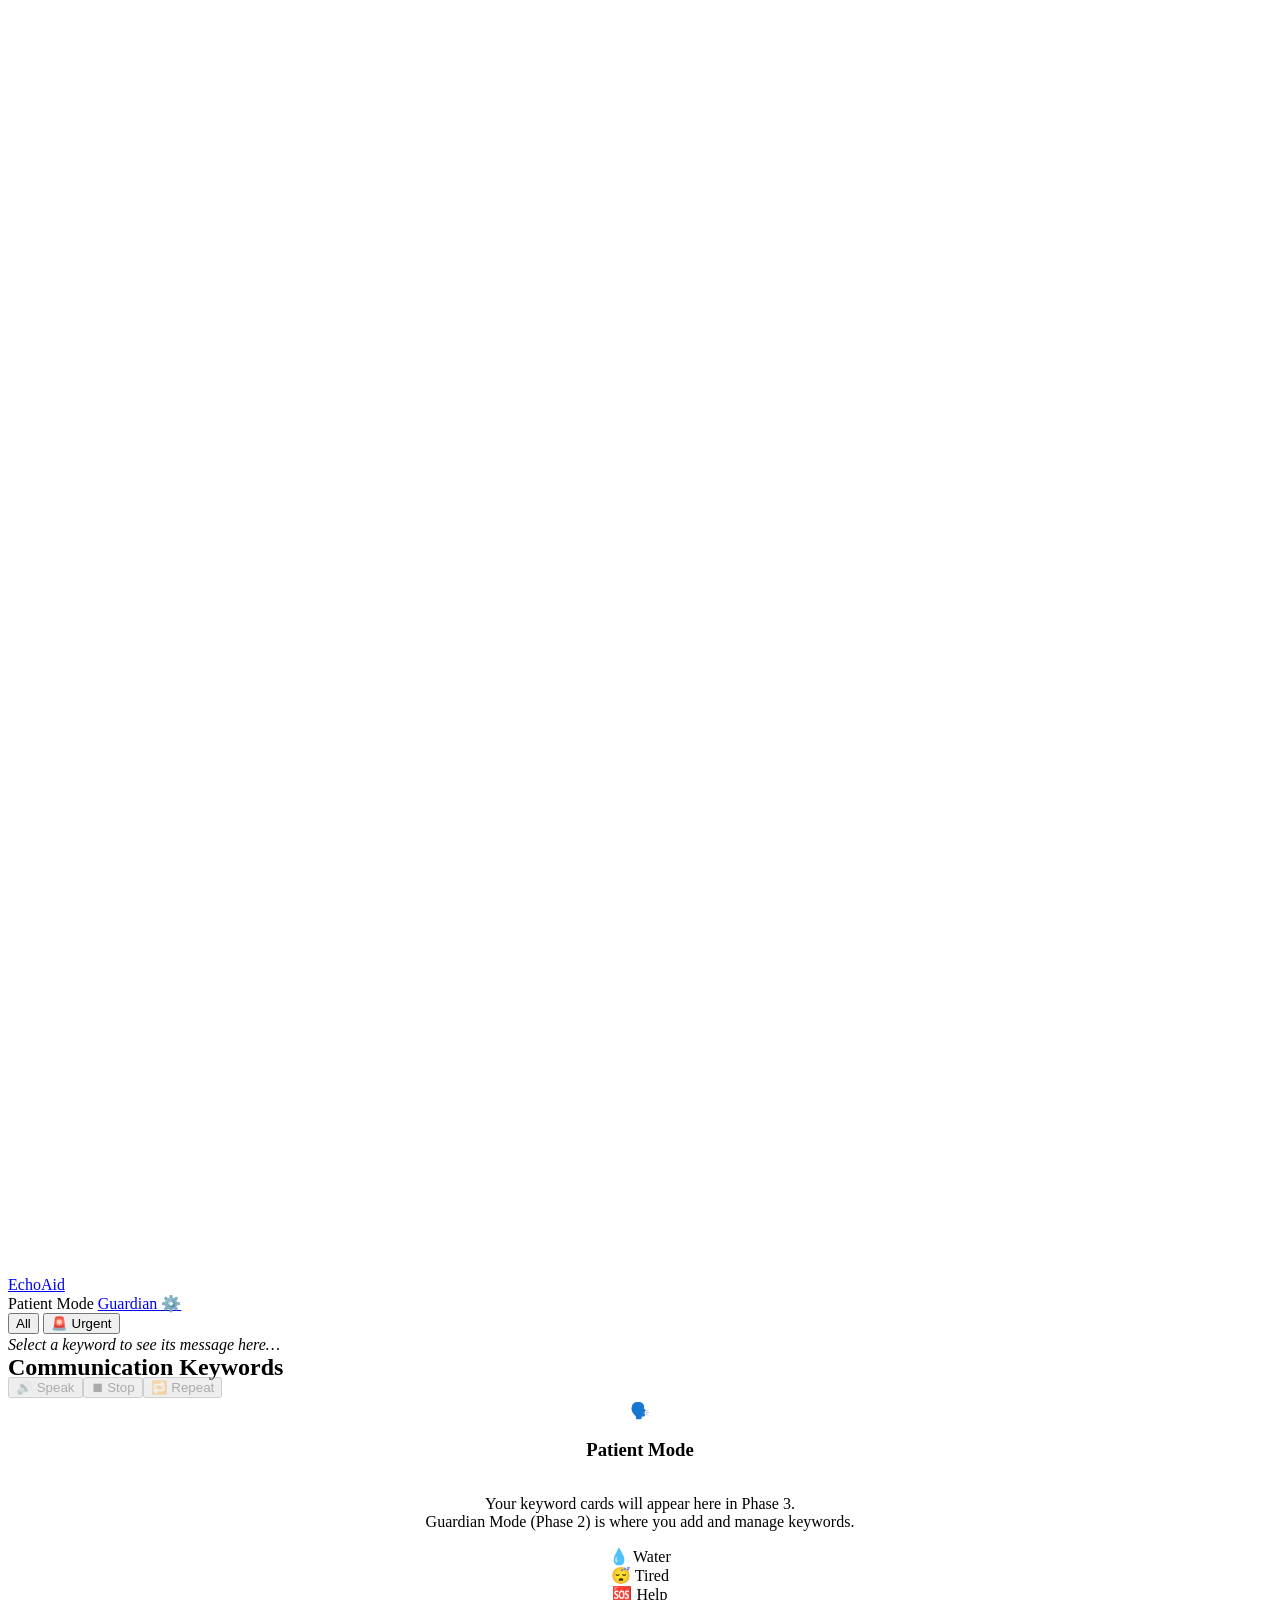
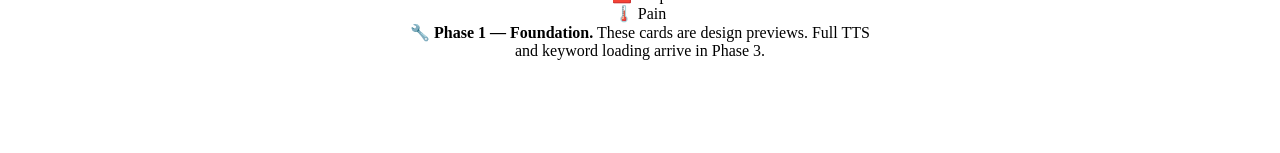
==== frontend/patient.html @ b4d968bd "Phase 1: Foundation and visual shell - FastAPI backend with lifespan startup (SQLite + SQLAlchemy) -" ====
<!DOCTYPE html>
<html lang="en">
<head>
  <meta charset="UTF-8" />
  <meta name="viewport" content="width=device-width, initial-scale=1.0" />
  <meta name="description"
        content="EchoAid Patient Mode — communicate using saved keywords and text-to-speech." />
  <title>EchoAid — Patient Mode</title>

  <link rel="preconnect" href="https://fonts.googleapis.com" />
  <link rel="preconnect" href="https://fonts.gstatic.com" crossorigin />
  <link href="https://fonts.googleapis.com/css2?family=Space+Mono:ital,wght@0,400;0,700;1,400;1,700&display=swap"
        rel="stylesheet" />

  <link rel="stylesheet" href="/static/css/tokens.css" />
  <link rel="stylesheet" href="/static/css/base.css" />
  <link rel="stylesheet" href="/static/css/components.css" />
  <link rel="stylesheet" href="/static/css/layout.css" />

  <style>
    /* Patient Mode specific overrides */
    body { background-color: var(--color-bg); }

    .patient-layout {
      display: grid;
      grid-template-rows: auto 1fr auto;
      min-height: calc(100vh - var(--header-height));
    }

    .patient-toolbar {
      background-color: var(--color-surface);
      border-bottom: 1.5px solid var(--color-border);
      padding: var(--space-4) 0;
    }

    .patient-content {
      padding: var(--space-6) 0;
    }

    .speech-panel {
      background-color: var(--color-surface);
      border-top: 1.5px solid var(--color-border);
      padding: var(--space-4) 0;
      position: sticky;
      bottom: 0;
      z-index: var(--z-raised);
    }

    .speech-display {
      min-height: 64px;
      padding: var(--space-4) var(--space-5);
      background-color: var(--color-bg);
      border: 2px solid var(--color-border);
      border-radius: var(--radius-base);
      font-size: var(--font-size-lg);
      color: var(--color-text-primary);
      font-family: var(--font-family);
      flex: 1;
      display: flex;
      align-items: center;
    }

    .speech-display--empty {
      color: var(--color-text-tertiary);
      font-style: italic;
    }

    .speech-controls {
      display: flex;
      gap: var(--space-3);
      flex-wrap: wrap;
    }

    /* Coming-soon overlay for Phase 1 */
    .phase-placeholder {
      display: flex;
      flex-direction: column;
      align-items: center;
      justify-content: center;
      gap: var(--space-6);
      padding: var(--space-16) var(--space-6);
      text-align: center;
    }
  </style>
</head>
<body>

<!-- Screen-reader announcer -->
<div id="sr-announcer" aria-live="assertive" aria-atomic="true" class="sr-only"></div>

<!-- ── Site Header ───────────────────────────────────────────────── -->
<header class="site-header" role="banner">
  <div class="site-header__inner">

    <a href="/" class="logo" aria-label="EchoAid home">
      <div class="logo__mark" aria-hidden="true">
        <svg viewBox="0 0 24 24" fill="none" stroke="white" stroke-width="2.5"
             stroke-linecap="round" stroke-linejoin="round" aria-hidden="true">
          <path d="M12 2v20M8 6v12M4 9v6M16 6v12M20 9v6"/>
        </svg>
      </div>
      <span class="logo__wordmark">Echo<span>Aid</span></span>
    </a>

    <nav class="site-header__nav" aria-label="Patient Mode navigation">
      <span class="badge badge-primary">Patient Mode</span>
      <a href="/guardian" class="btn btn-ghost btn-sm hide-mobile"
         aria-label="Switch to Guardian Mode">
        Guardian ⚙️
      </a>
    </nav>

  </div>
</header>

<!-- ── Main Content ──────────────────────────────────────────────── -->
<main id="main-content" role="main">
  <div class="patient-layout">

    <!-- Category navigation toolbar -->
    <div class="patient-toolbar" role="navigation" aria-label="Category filter">
      <div class="container">
        <div class="pill-tabs" role="tablist" aria-label="Keyword categories" id="category-tabs">
          <!-- Populated by Phase 3 JS. Placeholder for Phase 1: -->
          <button class="pill-tab active" role="tab" aria-selected="true" data-category="all">
            All
          </button>
          <button class="pill-tab" role="tab" aria-selected="false" data-category="urgent">
            🚨 Urgent
          </button>
        </div>
      </div>
    </div>

    <!-- Keyword grid -->
    <section class="patient-content" aria-labelledby="keywords-heading">
      <div class="container">
        <h2 id="keywords-heading" class="sr-only">Communication Keywords</h2>

        <!-- Phase 1 placeholder -->
        <div class="phase-placeholder" id="keyword-area">
          <div class="empty-state__icon" aria-hidden="true">🗣️</div>
          <h3 class="empty-state__title">Patient Mode</h3>
          <p class="empty-state__body text-secondary">
            Your keyword cards will appear here in Phase 3.<br/>
            Guardian Mode (Phase 2) is where you add and manage keywords.
          </p>
          <div class="flex gap-4 flex-wrap justify-center mt-4">
            <!-- Sample keyword card previews (static, non-functional) -->
            <div class="keyword-card" style="min-width:140px;" aria-hidden="true">
              <span class="keyword-card__icon">💧</span>
              <span class="keyword-card__label">Water</span>
            </div>
            <div class="keyword-card" style="min-width:140px;" aria-hidden="true">
              <span class="keyword-card__icon">😴</span>
              <span class="keyword-card__label">Tired</span>
            </div>
            <div class="keyword-card keyword-card--urgent" style="min-width:140px;" aria-hidden="true">
              <span class="keyword-card__icon">🆘</span>
              <span class="keyword-card__label">Help</span>
            </div>
            <div class="keyword-card" style="min-width:140px;" aria-hidden="true">
              <span class="keyword-card__icon">🌡️</span>
              <span class="keyword-card__label">Pain</span>
            </div>
          </div>
          <div class="alert alert-info mt-6" style="max-width: 480px;" role="note">
            <span aria-hidden="true">🔧</span>
            <span>
              <strong>Phase 1 — Foundation.</strong>
              These cards are design previews.
              Full TTS and keyword loading arrive in Phase 3.
            </span>
          </div>
        </div>
      </div>
    </section>

    <!-- Speech panel -->
    <div class="speech-panel" role="region" aria-label="Speech controls">
      <div class="container">
        <div class="flex gap-4 items-center flex-wrap">

          <div class="speech-display speech-display--empty"
               id="speech-display"
               aria-label="Selected message"
               aria-live="polite">
            Select a keyword to see its message here…
          </div>

          <div class="speech-controls">
            <button class="btn btn-primary btn-lg"
                    id="btn-speak"
                    aria-label="Speak selected message"
                    disabled>
              🔊 Speak
            </button>
            <button class="btn btn-secondary"
                    id="btn-stop"
                    aria-label="Stop speaking"
                    disabled>
              ⏹ Stop
            </button>
            <button class="btn btn-ghost"
                    id="btn-repeat"
                    aria-label="Repeat last message"
                    disabled>
              🔁 Repeat
            </button>
          </div>

        </div>
      </div>
    </div>

  </div>
</main>

<!-- ── Scripts ───────────────────────────────────────────────────── -->
<script src="/static/js/app.js"></script>
<script src="/static/js/patient.js"></script>

</body>
</html>
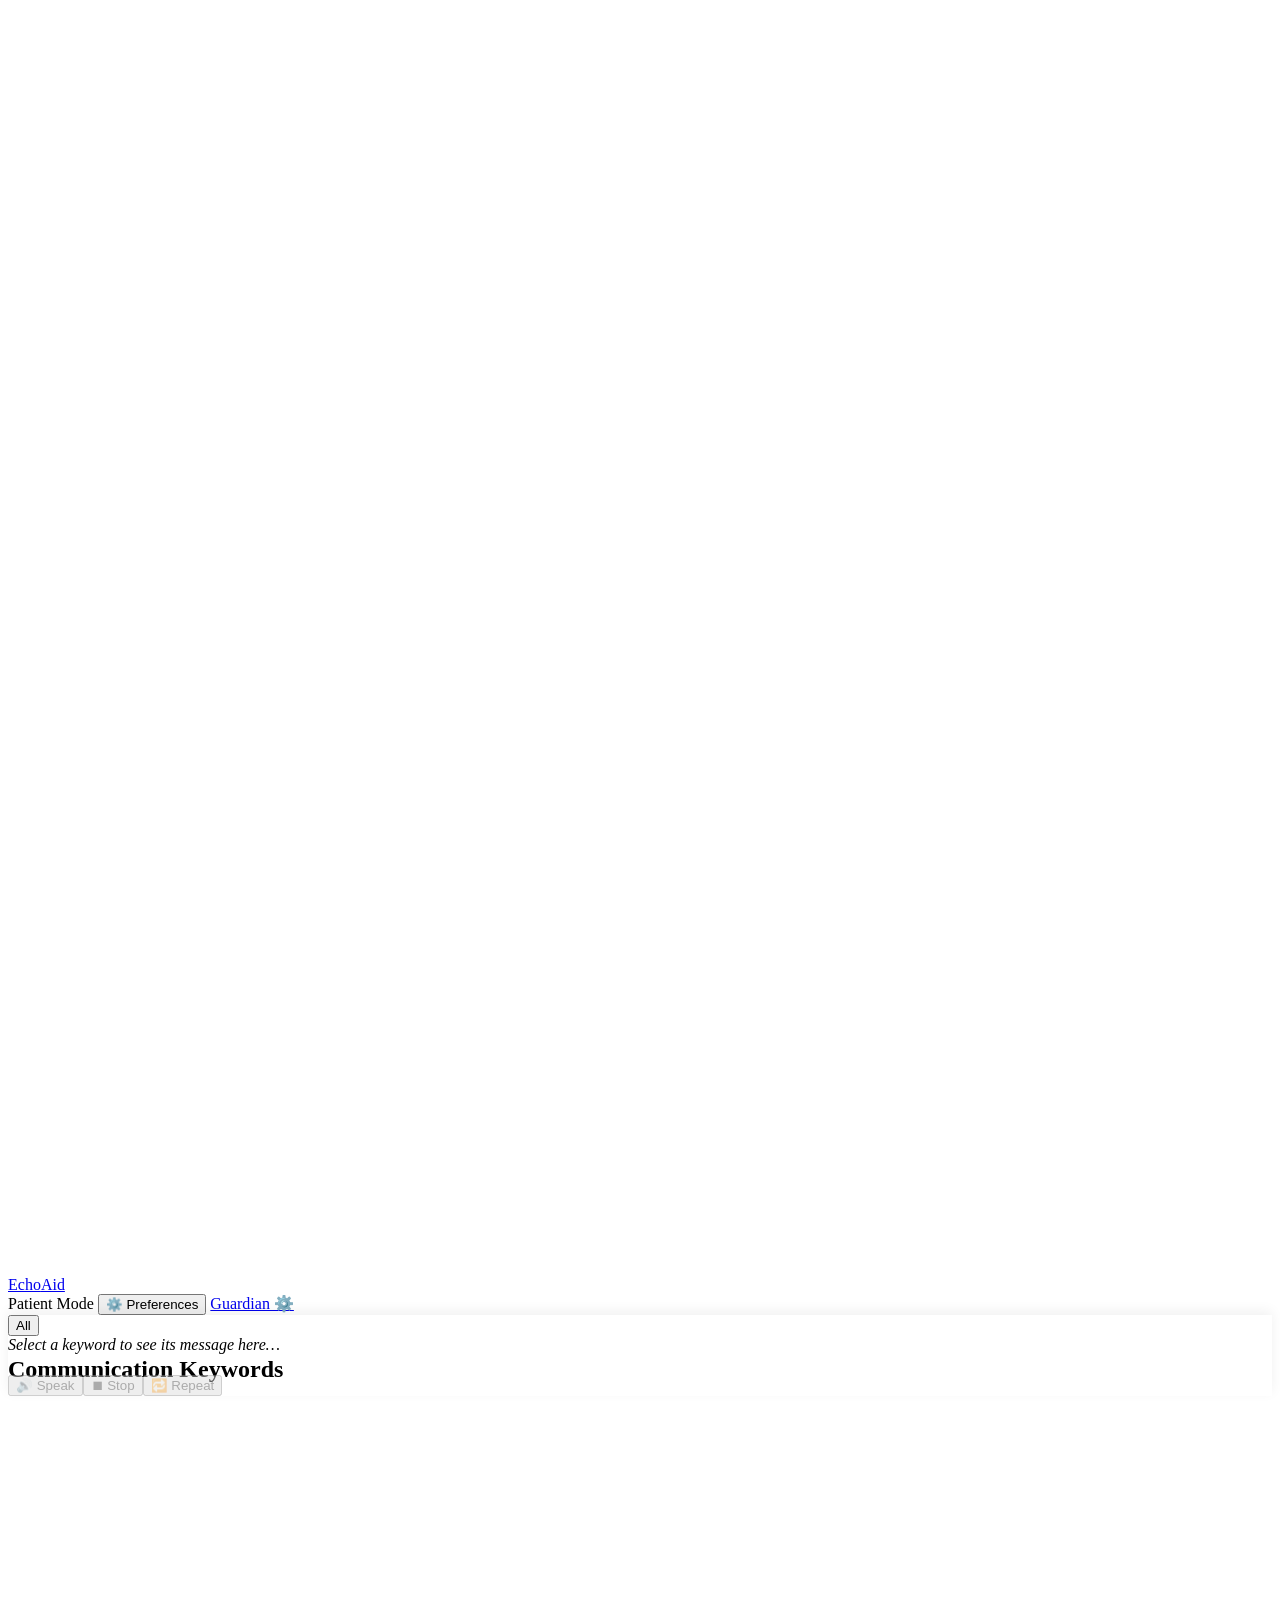
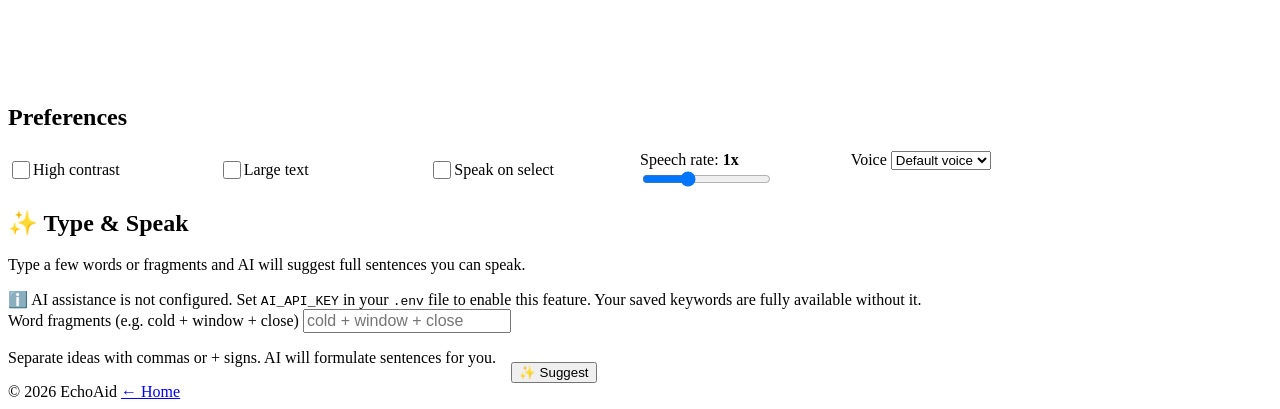
==== commit 22049cc3: "Fix: Resolve JavaScript scope conflict and complete all 5 phases - Wrapped app.js in IIFE to prevent" ====
--- a/frontend/patient.html
+++ b/frontend/patient.html
@@ -18,80 +18,138 @@
   <link rel="stylesheet" href="/static/css/layout.css" />
 
   <style>
-    /* Patient Mode specific overrides */
-    body { background-color: var(--color-bg); }
-
     .patient-layout {
       display: grid;
-      grid-template-rows: auto 1fr auto;
+      grid-template-rows: auto 1fr auto auto;
       min-height: calc(100vh - var(--header-height));
     }
 
+    /* Category toolbar */
     .patient-toolbar {
       background-color: var(--color-surface);
       border-bottom: 1.5px solid var(--color-border);
-      padding: var(--space-4) 0;
-    }
-
+      padding: var(--space-3) 0;
+      position: sticky;
+      top: var(--header-height);
+      z-index: var(--z-raised);
+    }
+
+    /* Keyword scroll area */
     .patient-content {
       padding: var(--space-6) 0;
-    }
-
+      overflow-y: auto;
+    }
+
+    /* Bottom speech panel */
     .speech-panel {
       background-color: var(--color-surface);
-      border-top: 1.5px solid var(--color-border);
+      border-top: 2px solid var(--color-border);
       padding: var(--space-4) 0;
       position: sticky;
       bottom: 0;
       z-index: var(--z-raised);
+      box-shadow: 0 -4px 12px rgba(0,0,0,0.06);
     }
 
     .speech-display {
-      min-height: 64px;
+      flex: 1;
+      min-height: 60px;
       padding: var(--space-4) var(--space-5);
       background-color: var(--color-bg);
       border: 2px solid var(--color-border);
       border-radius: var(--radius-base);
       font-size: var(--font-size-lg);
+      font-family: var(--font-family);
       color: var(--color-text-primary);
-      font-family: var(--font-family);
-      flex: 1;
       display: flex;
       align-items: center;
-    }
-
+      line-height: var(--line-height-normal);
+    }
     .speech-display--empty {
       color: var(--color-text-tertiary);
       font-style: italic;
+      font-size: var(--font-size-base);
     }
 
     .speech-controls {
       display: flex;
       gap: var(--space-3);
       flex-wrap: wrap;
-    }
-
-    /* Coming-soon overlay for Phase 1 */
-    .phase-placeholder {
+      align-items: center;
+    }
+
+    /* Preferences panel */
+    .prefs-panel {
+      background-color: var(--color-surface);
+      border-top: 1px solid var(--color-border);
+      padding: var(--space-4) 0;
+    }
+    .prefs-grid {
+      display: grid;
+      grid-template-columns: repeat(auto-fill, minmax(200px, 1fr));
+      gap: var(--space-4);
+    }
+    .pref-row {
       display: flex;
-      flex-direction: column;
       align-items: center;
-      justify-content: center;
-      gap: var(--space-6);
-      padding: var(--space-16) var(--space-6);
-      text-align: center;
+      gap: var(--space-3);
+      font-size: var(--font-size-sm);
+    }
+    .pref-row input[type="checkbox"] {
+      width: 18px;
+      height: 18px;
+      flex-shrink: 0;
+    }
+    .pref-row input[type="range"] {
+      flex: 1;
+    }
+
+    /* AI section */
+    .ai-section {
+      background-color: var(--color-primary-subtle);
+      border-top: 2px solid var(--color-border);
+      padding: var(--space-6) 0;
+    }
+    .ai-input-row {
+      display: flex;
+      gap: var(--space-3);
+      align-items: flex-end;
+      flex-wrap: wrap;
+    }
+    .ai-input-row input {
+      flex: 1;
+      min-width: 200px;
+      font-size: var(--font-size-base);
+    }
+    .ai-suggestion-text {
+      font-family: var(--font-family);
+      font-size: var(--font-size-base);
+      width: 100%;
+      border: none;
+      background: transparent;
+      resize: vertical;
+      outline: none;
+      line-height: var(--line-height-relaxed);
+    }
+    .ai-suggestion-text:focus {
+      border-bottom: 2px solid var(--color-primary);
+    }
+
+    @media (max-width: 600px) {
+      .speech-display { font-size: var(--font-size-base); }
+      .speech-controls { gap: var(--space-2); }
+      .btn-lg { padding: var(--space-3) var(--space-5); font-size: var(--font-size-base); }
     }
   </style>
 </head>
 <body>
 
-<!-- Screen-reader announcer -->
+<!-- Screen-reader live region -->
 <div id="sr-announcer" aria-live="assertive" aria-atomic="true" class="sr-only"></div>
 
 <!-- ── Site Header ───────────────────────────────────────────────── -->
 <header class="site-header" role="banner">
   <div class="site-header__inner">
-
     <a href="/" class="logo" aria-label="EchoAid home">
       <div class="logo__mark" aria-hidden="true">
         <svg viewBox="0 0 24 24" fill="none" stroke="white" stroke-width="2.5"
@@ -104,29 +162,35 @@
 
     <nav class="site-header__nav" aria-label="Patient Mode navigation">
       <span class="badge badge-primary">Patient Mode</span>
+      <button class="btn btn-ghost btn-sm"
+              id="btn-prefs-toggle"
+              aria-expanded="false"
+              aria-controls="prefs-panel">
+        ⚙️ Preferences
+      </button>
       <a href="/guardian" class="btn btn-ghost btn-sm hide-mobile"
          aria-label="Switch to Guardian Mode">
         Guardian ⚙️
       </a>
+      <div id="health-indicator" class="flex items-center gap-2 hide-mobile"
+           aria-label="Backend status" title="Backend status">
+        <span class="status-dot status-dot--loading" aria-hidden="true"></span>
+      </div>
     </nav>
-
   </div>
 </header>
 
-<!-- ── Main Content ──────────────────────────────────────────────── -->
+<!-- ── Main content ──────────────────────────────────────────────── -->
 <main id="main-content" role="main">
   <div class="patient-layout">
 
-    <!-- Category navigation toolbar -->
+    <!-- Category navigation -->
     <div class="patient-toolbar" role="navigation" aria-label="Category filter">
       <div class="container">
-        <div class="pill-tabs" role="tablist" aria-label="Keyword categories" id="category-tabs">
-          <!-- Populated by Phase 3 JS. Placeholder for Phase 1: -->
-          <button class="pill-tab active" role="tab" aria-selected="true" data-category="all">
+        <div class="pill-tabs" role="tablist" aria-label="Keyword categories"
+             id="category-tabs">
+          <button class="pill-tab active" role="tab" aria-selected="true" data-cat="all">
             All
-          </button>
-          <button class="pill-tab" role="tab" aria-selected="false" data-category="urgent">
-            🚨 Urgent
           </button>
         </div>
       </div>
@@ -136,58 +200,24 @@
     <section class="patient-content" aria-labelledby="keywords-heading">
       <div class="container">
         <h2 id="keywords-heading" class="sr-only">Communication Keywords</h2>
-
-        <!-- Phase 1 placeholder -->
-        <div class="phase-placeholder" id="keyword-area">
-          <div class="empty-state__icon" aria-hidden="true">🗣️</div>
-          <h3 class="empty-state__title">Patient Mode</h3>
-          <p class="empty-state__body text-secondary">
-            Your keyword cards will appear here in Phase 3.<br/>
-            Guardian Mode (Phase 2) is where you add and manage keywords.
-          </p>
-          <div class="flex gap-4 flex-wrap justify-center mt-4">
-            <!-- Sample keyword card previews (static, non-functional) -->
-            <div class="keyword-card" style="min-width:140px;" aria-hidden="true">
-              <span class="keyword-card__icon">💧</span>
-              <span class="keyword-card__label">Water</span>
-            </div>
-            <div class="keyword-card" style="min-width:140px;" aria-hidden="true">
-              <span class="keyword-card__icon">😴</span>
-              <span class="keyword-card__label">Tired</span>
-            </div>
-            <div class="keyword-card keyword-card--urgent" style="min-width:140px;" aria-hidden="true">
-              <span class="keyword-card__icon">🆘</span>
-              <span class="keyword-card__label">Help</span>
-            </div>
-            <div class="keyword-card" style="min-width:140px;" aria-hidden="true">
-              <span class="keyword-card__icon">🌡️</span>
-              <span class="keyword-card__label">Pain</span>
-            </div>
-          </div>
-          <div class="alert alert-info mt-6" style="max-width: 480px;" role="note">
-            <span aria-hidden="true">🔧</span>
-            <span>
-              <strong>Phase 1 — Foundation.</strong>
-              These cards are design previews.
-              Full TTS and keyword loading arrive in Phase 3.
-            </span>
+        <div id="keyword-area">
+          <div class="flex items-center justify-center" style="min-height:200px;">
+            <div class="spinner" aria-label="Loading keywords…"></div>
           </div>
         </div>
       </div>
     </section>
 
-    <!-- Speech panel -->
-    <div class="speech-panel" role="region" aria-label="Speech controls">
+    <!-- Speech panel (sticky bottom) -->
+    <div class="speech-panel" role="region" aria-label="Speech controls" id="speech-panel">
       <div class="container">
         <div class="flex gap-4 items-center flex-wrap">
-
           <div class="speech-display speech-display--empty"
                id="speech-display"
                aria-label="Selected message"
                aria-live="polite">
             Select a keyword to see its message here…
           </div>
-
           <div class="speech-controls">
             <button class="btn btn-primary btn-lg"
                     id="btn-speak"
@@ -208,7 +238,6 @@
               🔁 Repeat
             </button>
           </div>
-
         </div>
       </div>
     </div>
@@ -216,9 +245,111 @@
   </div>
 </main>
 
+<!-- ── Preferences panel (below main, collapsible) ───────────────── -->
+<section class="prefs-panel hidden"
+         id="prefs-panel"
+         aria-label="Communication preferences">
+  <div class="container">
+    <h2 class="text-sm font-bold mb-4 tracking-widest uppercase text-secondary">
+      Preferences
+    </h2>
+    <div class="prefs-grid">
+
+      <!-- Display prefs -->
+      <label class="pref-row">
+        <input type="checkbox" id="pref-high-contrast" />
+        <span>High contrast</span>
+      </label>
+      <label class="pref-row">
+        <input type="checkbox" id="pref-large-text" />
+        <span>Large text</span>
+      </label>
+      <label class="pref-row">
+        <input type="checkbox" id="pref-speak-on-select" />
+        <span>Speak on select</span>
+      </label>
+
+      <!-- Speech rate -->
+      <div class="pref-row" style="flex-direction:column;align-items:flex-start;gap:var(--space-1);">
+        <label for="pref-rate" class="text-sm">
+          Speech rate: <strong id="pref-rate-val">1x</strong>
+        </label>
+        <input type="range" id="pref-rate"
+               min="0.5" max="2" step="0.1" value="1"
+               aria-label="Speech rate" />
+      </div>
+
+      <!-- Voice -->
+      <div class="form-group">
+        <label for="pref-voice" class="form-label text-xs">Voice</label>
+        <select id="pref-voice" aria-label="Preferred voice">
+          <option value="">Default voice</option>
+        </select>
+      </div>
+
+    </div>
+  </div>
+</section>
+
+<!-- ── AI Type & Speak section ───────────────────────────────────── -->
+<section class="ai-section" id="ai-section" aria-labelledby="ai-heading">
+  <div class="container">
+    <h2 id="ai-heading" class="text-lg mb-1">
+      <span aria-hidden="true">✨</span> Type &amp; Speak
+    </h2>
+    <p class="text-secondary text-sm mb-4">
+      Type a few words or fragments and AI will suggest full sentences you can speak.
+    </p>
+
+    <!-- Not configured notice -->
+    <div id="ai-unavailable" class="alert alert-info hidden" role="note">
+      <span aria-hidden="true">ℹ️</span>
+      <span>
+        AI assistance is not configured. Set <code>AI_API_KEY</code> in your
+        <code>.env</code> file to enable this feature.
+        Your saved keywords are fully available without it.
+      </span>
+    </div>
+
+    <!-- Form area -->
+    <div id="ai-form-area">
+      <form id="ai-form" autocomplete="off" novalidate>
+        <div class="ai-input-row mb-4">
+          <div class="form-group flex-1">
+            <label for="ai-input" class="form-label">
+              Word fragments
+              <span class="form-hint" style="display:inline;">(e.g. cold + window + close)</span>
+            </label>
+            <input type="text"
+                   id="ai-input"
+                   placeholder="cold + window + close"
+                   maxlength="500"
+                   aria-describedby="ai-hint" />
+            <p id="ai-hint" class="form-hint">
+              Separate ideas with commas or + signs. AI will formulate sentences for you.
+            </p>
+          </div>
+          <button type="submit" class="btn btn-primary" style="align-self:flex-end;">
+            ✨ Suggest
+          </button>
+        </div>
+      </form>
+      <div id="ai-results" aria-live="polite" aria-label="AI suggestions"></div>
+    </div>
+  </div>
+</section>
+
+<!-- ── Footer ────────────────────────────────────────────────────── -->
+<footer class="site-footer" role="contentinfo">
+  <div class="site-footer__inner">
+    <span>© 2026 EchoAid</span>
+    <a href="/" class="text-xs">← Home</a>
+  </div>
+</footer>
+
 <!-- ── Scripts ───────────────────────────────────────────────────── -->
-<script src="/static/js/app.js"></script>
-<script src="/static/js/patient.js"></script>
+<script src="/static/js/app.js?v=3"></script>
+<script src="/static/js/patient.js?v=3"></script>
 
 </body>
 </html>
